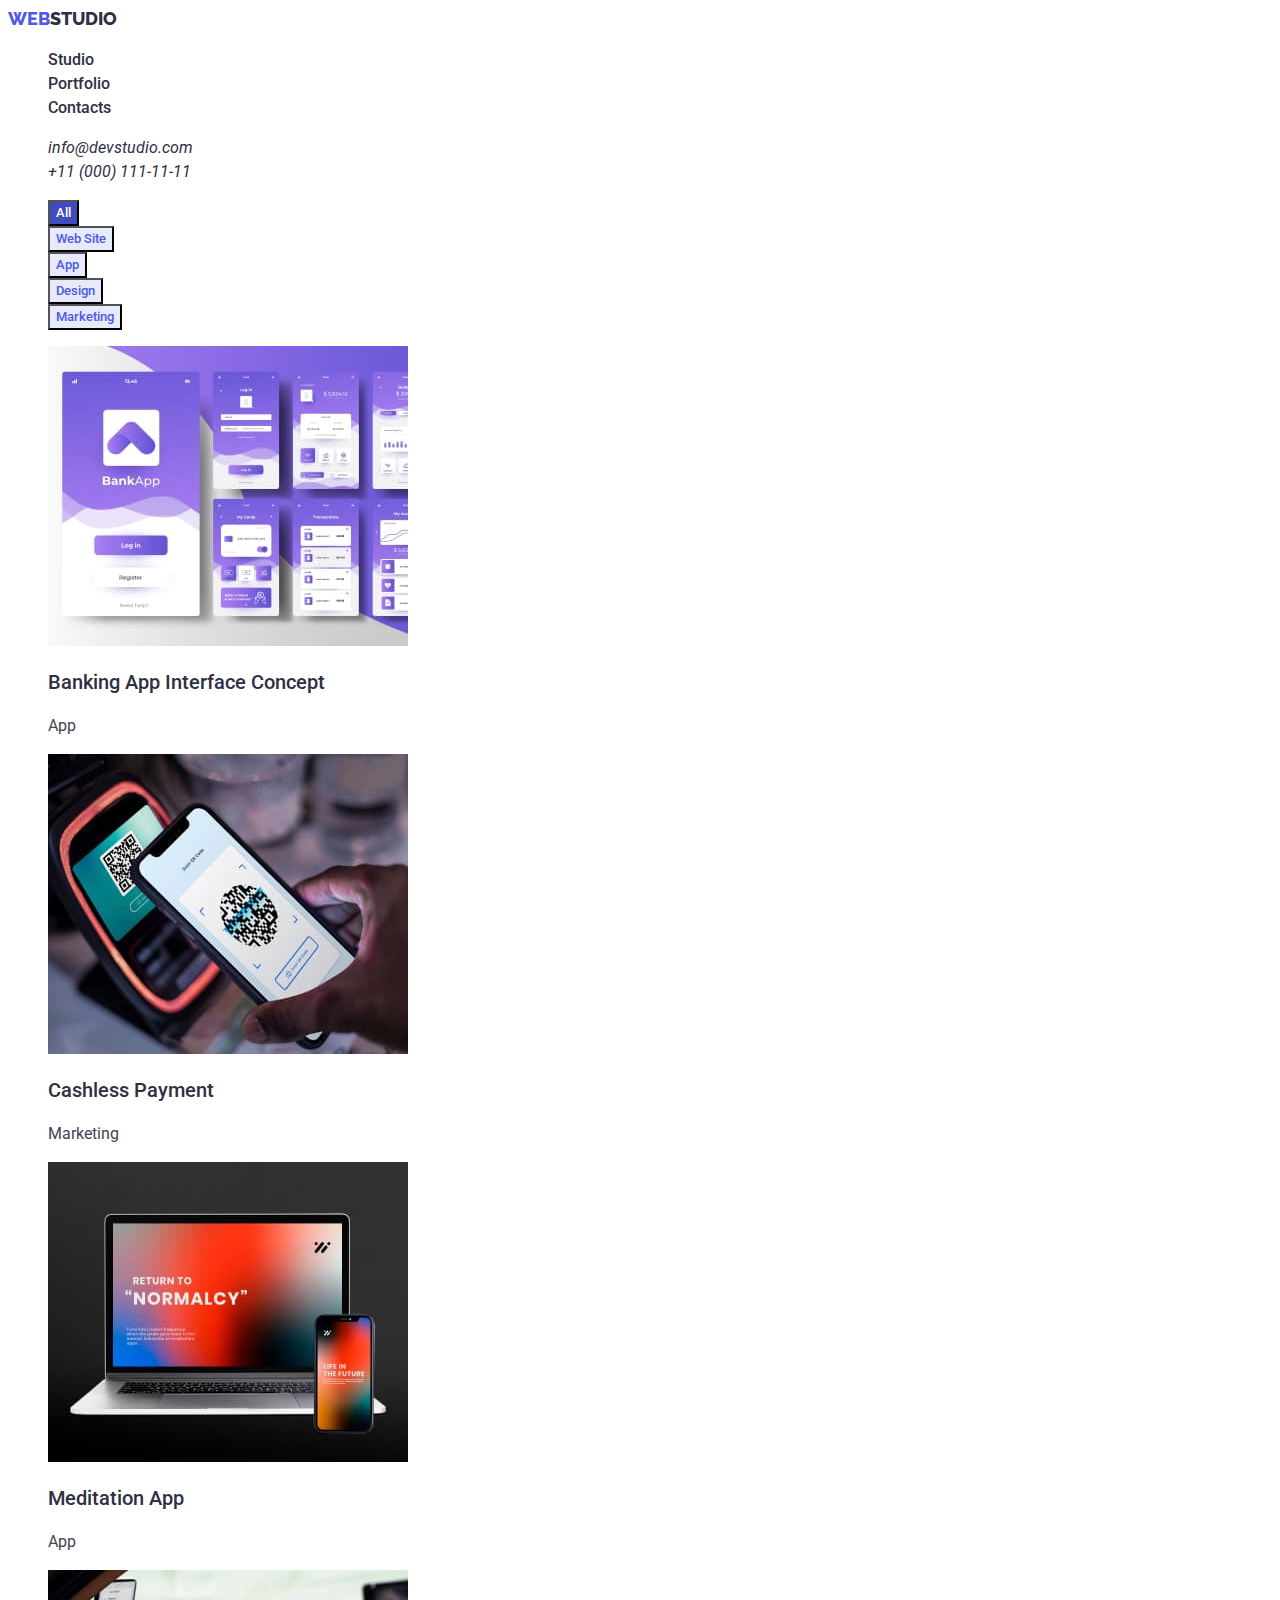
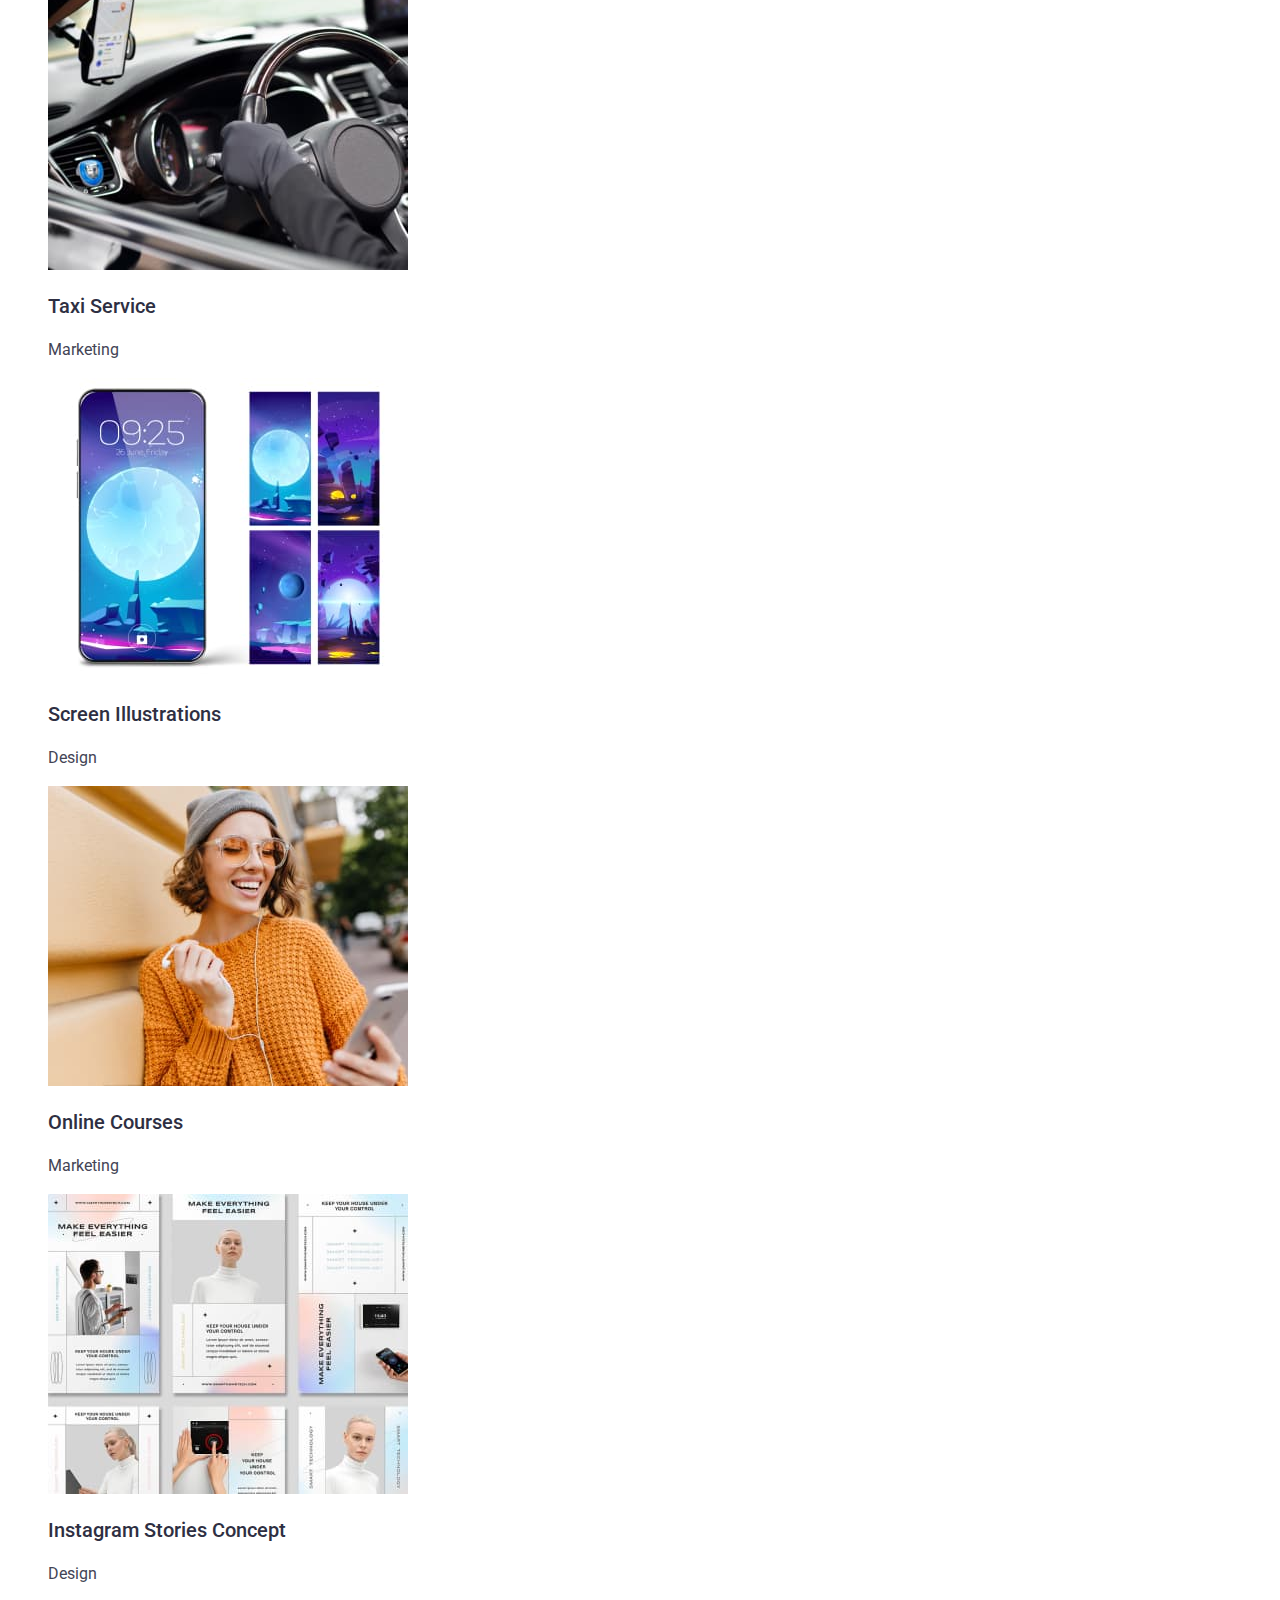
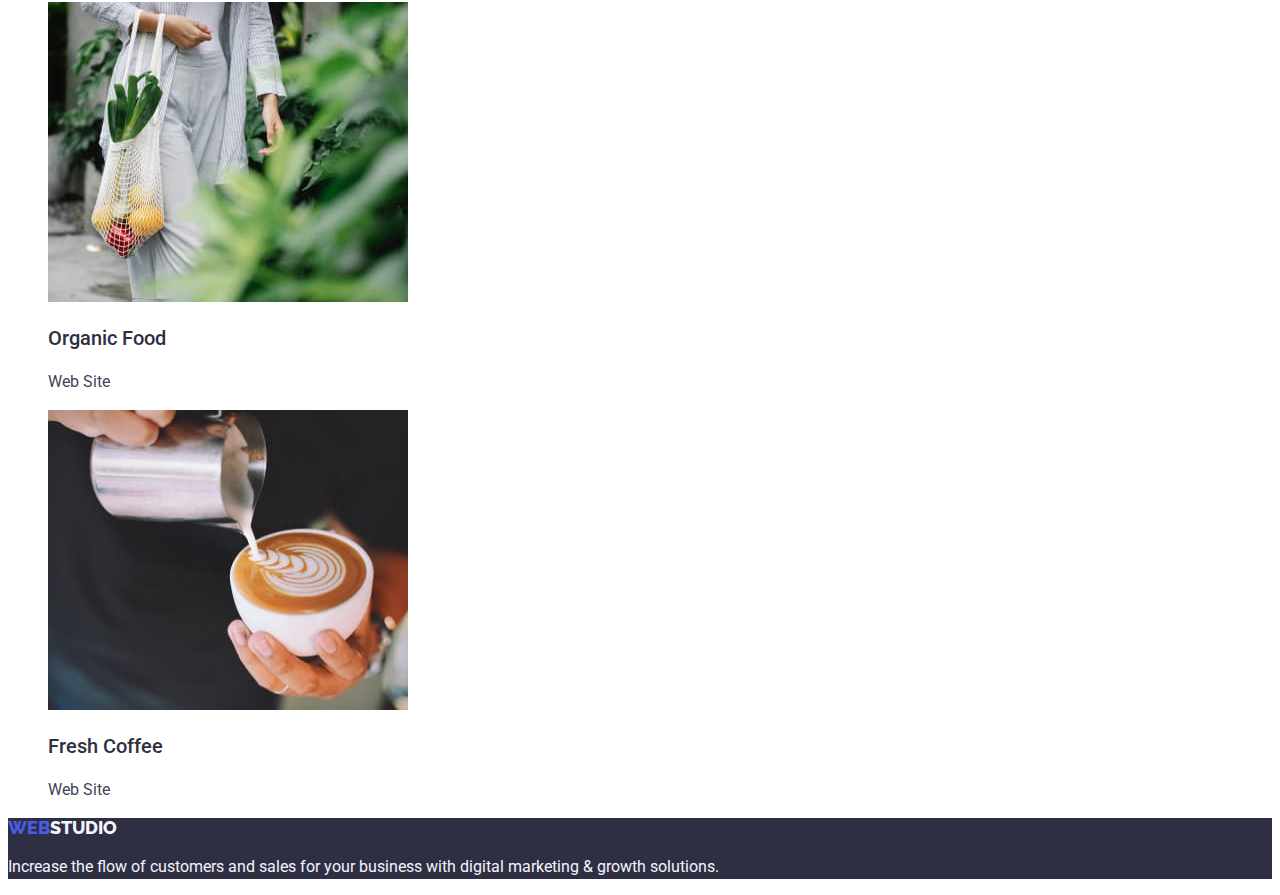
==== portfolio.html @ 07093fe7 "first attempt" ====
<!DOCTYPE html>
<html lang="en">
  <head>
    <meta charset="UTF-8" />
    <meta http-equiv="X-UA-Compatible" content="IE=edge" />
    <meta name="viewport" content="width=device-width, initial-scale=1.0" />
    <title>Portfolio</title>
    <link
      rel="stylesheet"
      href="https://fonts.googleapis.com/css2?family=Raleway:wght@800&family=Roboto:wght@400;500;700;900&display=swap"
    />
    <link rel="stylesheet" href="./css/styles.css" />
  </head>
  <body>
    <header>
      <nav class="navigation">
        <a href="./index.html" class="main-link"
          ><span class="studio-name">Web</span>Studio</a
        >
        <ul>
          <li><a href="index.html">Studio</a></li>
          <li><a href="portfolio.html">Portfolio</a></li>
          <li><a href="#">Contacts</a></li>
        </ul>
      </nav>
      <address class="contact-information">
        <ul>
          <li>
            <a href="mailto:info@devstudio.com">info@devstudio.com</a>
          </li>
          <li><a href="tel:+110001111111">+11 (000) 111-11-11</a></li>
        </ul>
      </address>
    </header>
    <main>
      <h1 hidden>Portfolio</h1>
      <ul>
        <li><button type="button" class="filter-pr-all">All</button></li>
        <li><button type="button" class="filter-pr">Web Site</button></li>
        <li><button type="button" class="filter-pr">App</button></li>
        <li><button type="button" class="filter-pr">Design</button></li>
        <li><button type="button" class="filter-pr">Marketing</button></li>
      </ul>
      <h2 hidden>Examples</h2>
      <ul>
        <li>
          <img
            src="./images/banking_app.jpg"
            alt="banking app"
            width="360"
            height="300"
          />
          <h3>Banking App Interface Concept</h3>
          <p>App</p>
        </li>
        <li>
          <img
            src="./images/cashless_payment.jpg"
            alt="cashless payment"
            width="360"
            height="300"
          />
          <h3>Cashless Payment</h3>
          <p>Marketing</p>
        </li>
        <li>
          <img
            src="./images/meditation_app.jpg"
            alt="meditation app"
            width="360"
            height="300"
          />
          <h3>Meditation App</h3>
          <p>App</p>
        </li>
        <li>
          <img
            src="./images/taxi_service.jpg"
            alt="taxi service"
            width="360"
            height="300"
          />
          <h3>Taxi Service</h3>
          <p>Marketing</p>
        </li>
        <li>
          <img
            src="./images/screen_illustrations.jpg"
            alt="screen illustrations"
            width="360"
            height="300"
          />
          <h3>Screen Illustrations</h3>
          <p>Design</p>
        </li>
        <li>
          <img
            src="./images/online_courses.jpg"
            alt="online courses"
            width="360"
            height="300"
          />
          <h3>Online Courses</h3>
          <p>Marketing</p>
        </li>
        <li>
          <img
            src="./images/instagram_stories.jpg"
            alt="instagram stories"
            width="360"
            height="300"
          />
          <h3>Instagram Stories Concept</h3>
          <p>Design</p>
        </li>
        <li>
          <img
            src="./images/organic_food.jpg"
            alt="organic food"
            width="360"
            height="300"
          />
          <h3>Organic Food</h3>
          <p>Web Site</p>
        </li>
        <li>
          <img
            src="./images/fresh_coffee.jpg"
            alt="coffee"
            width="360"
            height="300"
          />
          <h3>Fresh Coffee</h3>
          <p>Web Site</p>
        </li>
      </ul>
    </main>
    <footer>
      <a href="./index.html" class="main-link" style="color: #f4f4fd"
        ><span class="studio-name">Web</span>Studio</a
      >
      <p style="color: #f4f4fd">
        Increase the flow of customers and sales for your business with digital
        marketing & growth solutions.
      </p>
    </footer>
  </body>
</html>
---- css/styles.css ----
body {
  background-color: #ffffff;
  color: #2e2f42;
  font-family: "Roboto", sans-serif;
}

ul {
  list-style-type: none;
}

a {
  text-decoration: none;
  color: #2e2f42;
}
.navigation {
  font-size: 16px;
  font-weight: 500;
  line-height: 1.5;
}
.navigation a:hover {
  text-decoration: underline;
  color: #4d5ae5;
}
.main-link {
  text-transform: uppercase;
  line-height: 1.16;
  font-family: "Raleway", sans-serif;
  font-size: 18px;
  font-weight: 800;
}
.studio-name {
  color: #4d5ae5;
}

.contact-information {
  font-size: 16px;
  font-weight: 400;
  line-height: 1.5;
}
.contact-information a:hover {
  text-decoration: underline;
  color: #4d5ae5;
}
.motto {
  background-color: #2e2f42;
  color: #ffffff;
  font-size: 56px;
  font-weight: 700;
  line-height: 1.07;
  text-align: center;
}

.button {
  cursor: pointer;
  background-color: #4d5ae5;
  font-family: "Roboto", sans-serif;
  font-weight: 500;
  line-height: 1.5;
  color: #ffffff;
  box-shadow: 0px 4px 4px rgba(0, 0, 0, 0.15);
}

.button:hover {
  background-color: #404bbf;
  box-shadow: 0px 4px 4px rgba(0, 0, 0, 0.15);
}
h2 {
  font-size: 36px;
  line-height: 1.11;
  font-weight: 700;
}
h3 {
  font-size: 20px;
  line-height: 1.2;
  font-weight: 500;
  color: #2e2f42;
}
p {
  font-size: 16px;
  line-height: 1.5;
  font-weight: 400;
  color: #434455;
}

.team {
  background-color: #f4f4fd;
}
.team-list li {
  background-color: #ffffff;
}

footer {
  background-color: #2e2f42;
}

.filter-pr {
  cursor: pointer;
  background-color: #e7e9fc;
  color: #4d5ae5;
  font-family: "Roboto", sans-serif;
  font-weight: 500;
  line-height: 1.5;
}

.filter-pr-all {
  cursor: pointer;
  background-color: #404bbf;
  color: #ffffff;
  font-family: "Roboto", sans-serif;
  font-weight: 500;
  line-height: 1.5;
}
.filter-pr:hover {
  background-color: #404bbf;
}
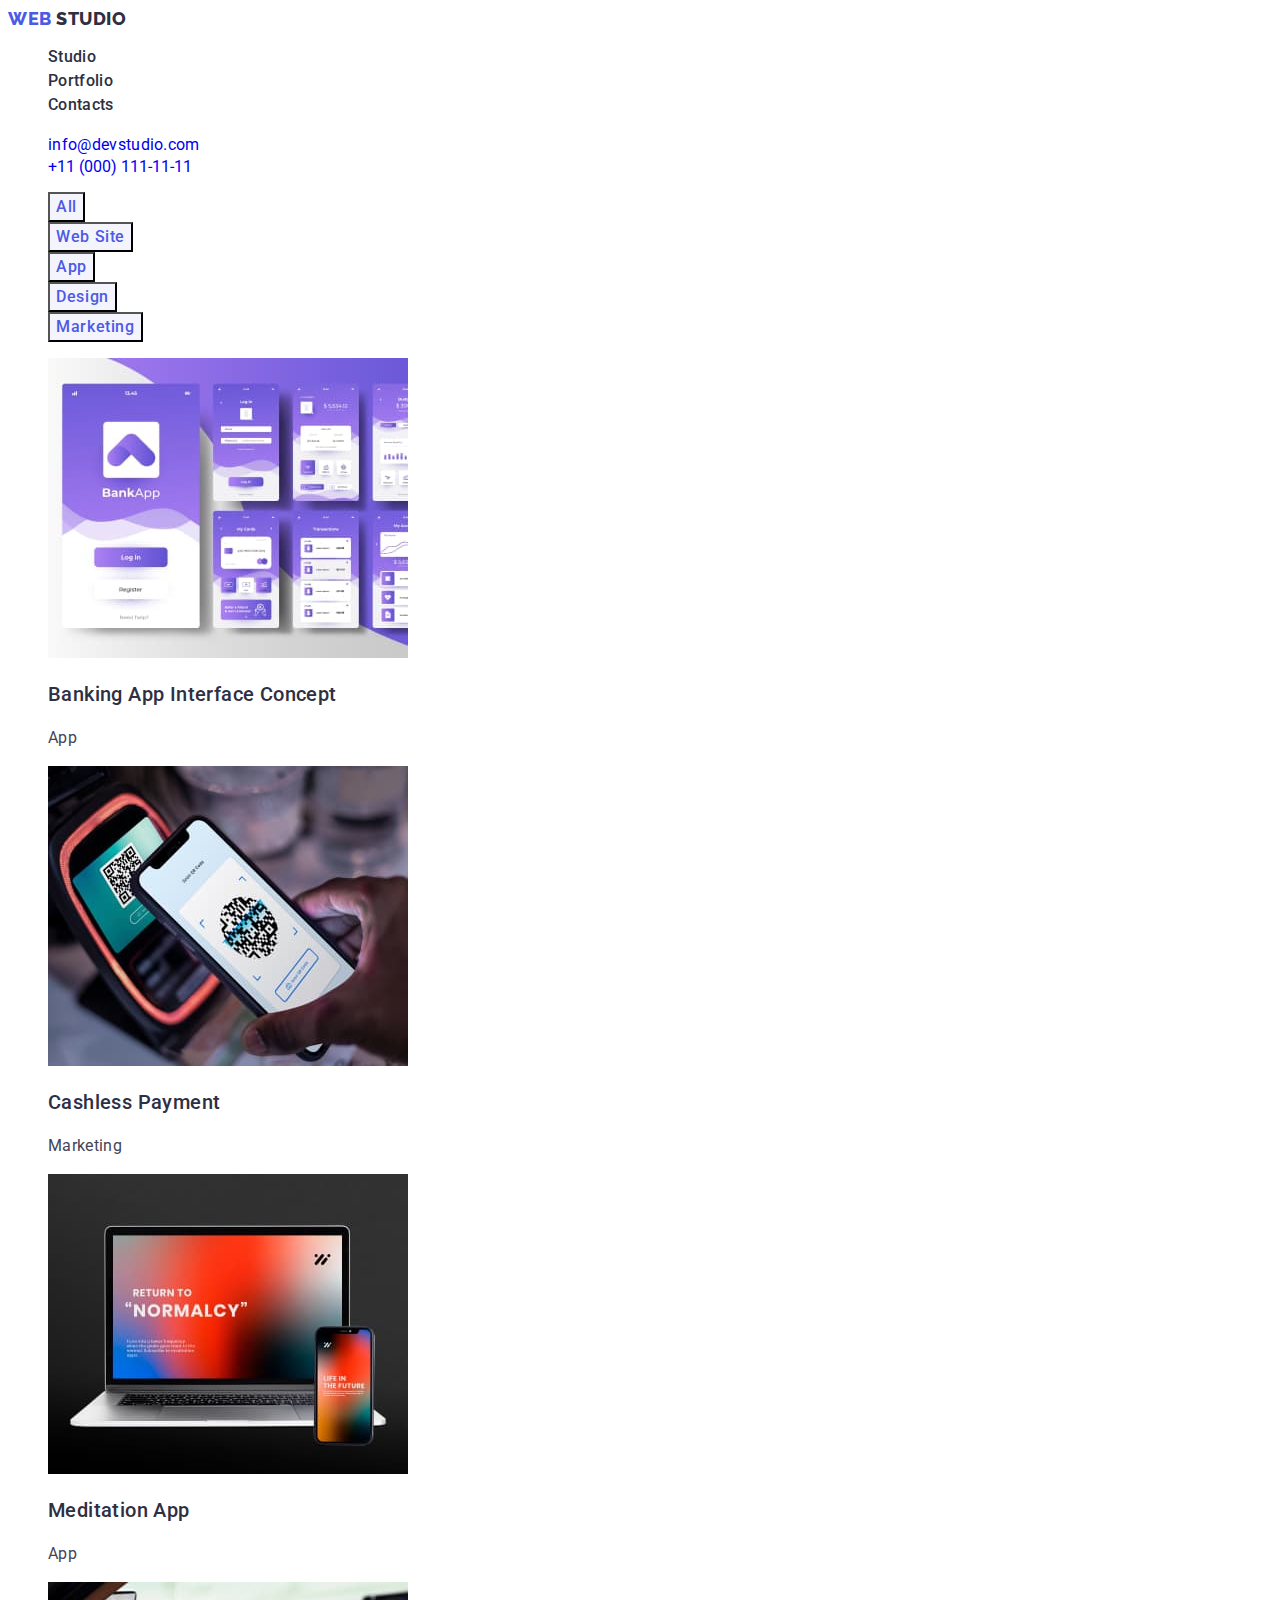
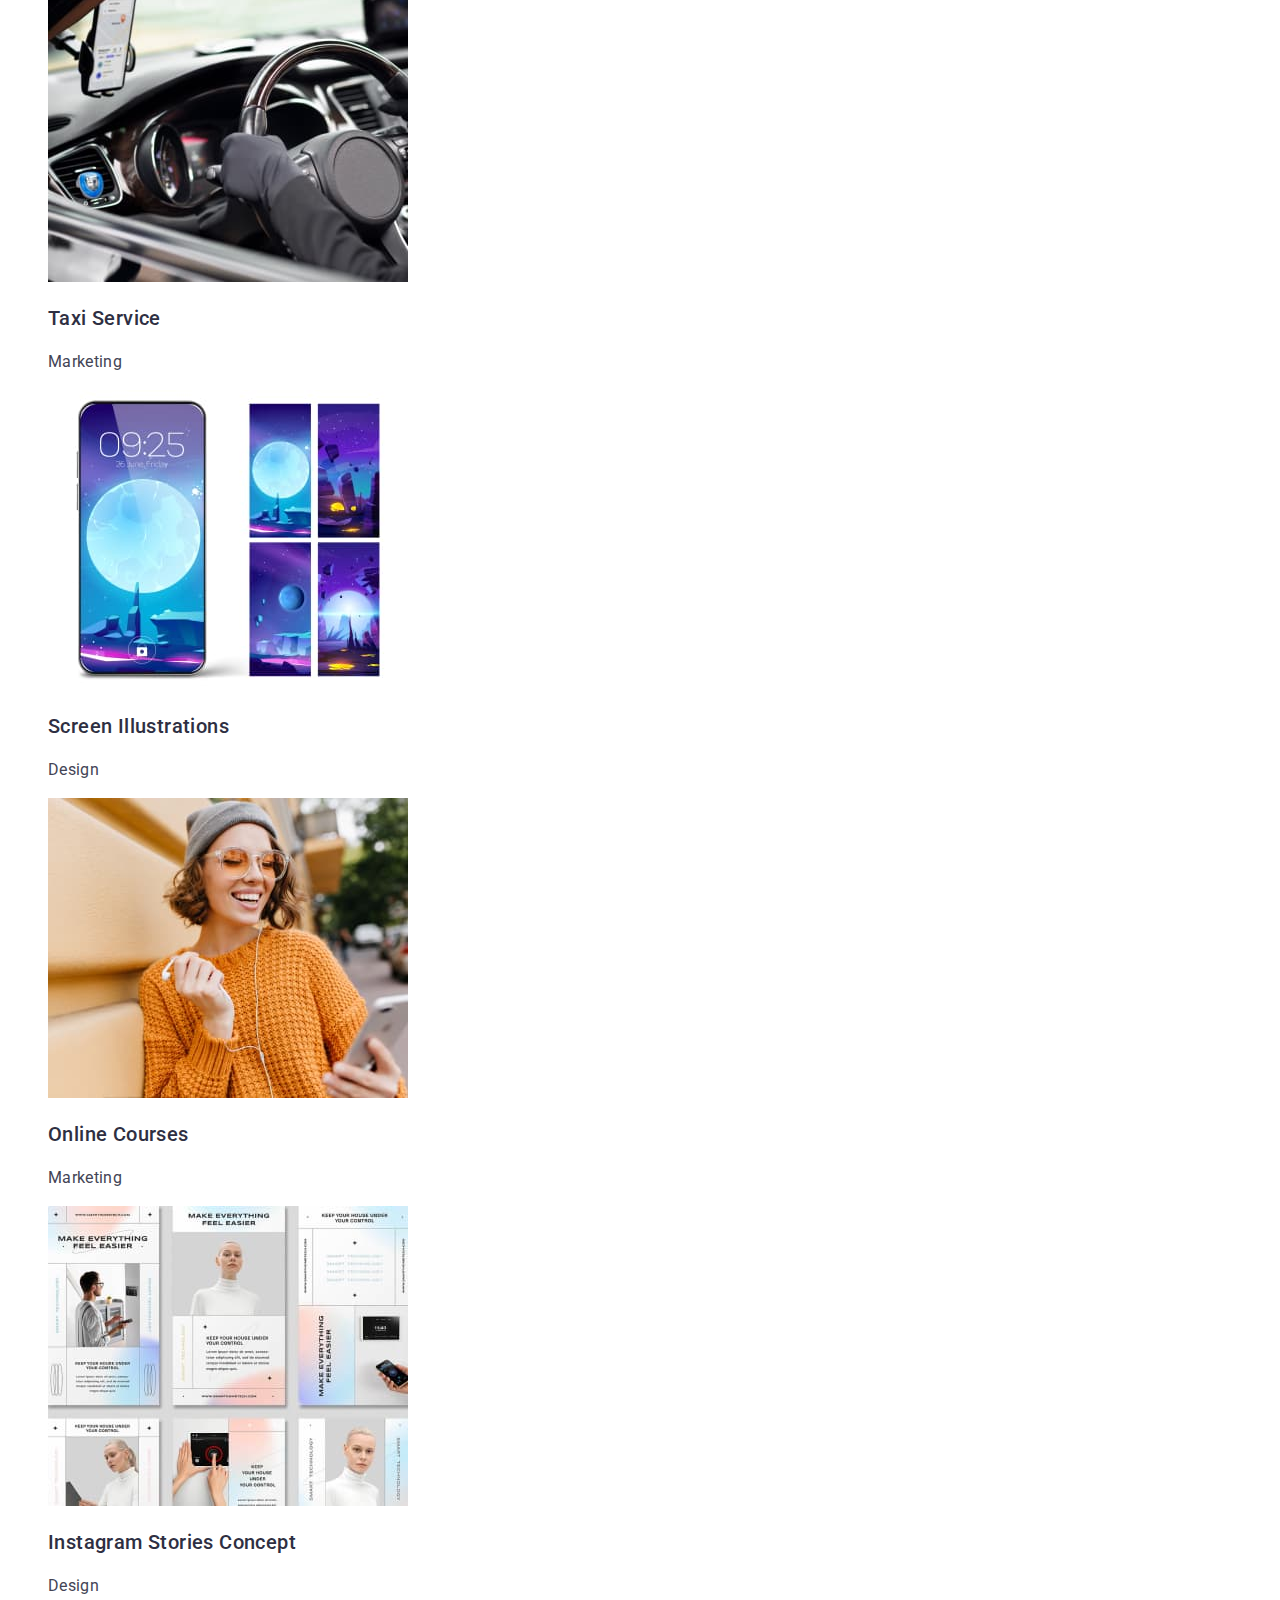
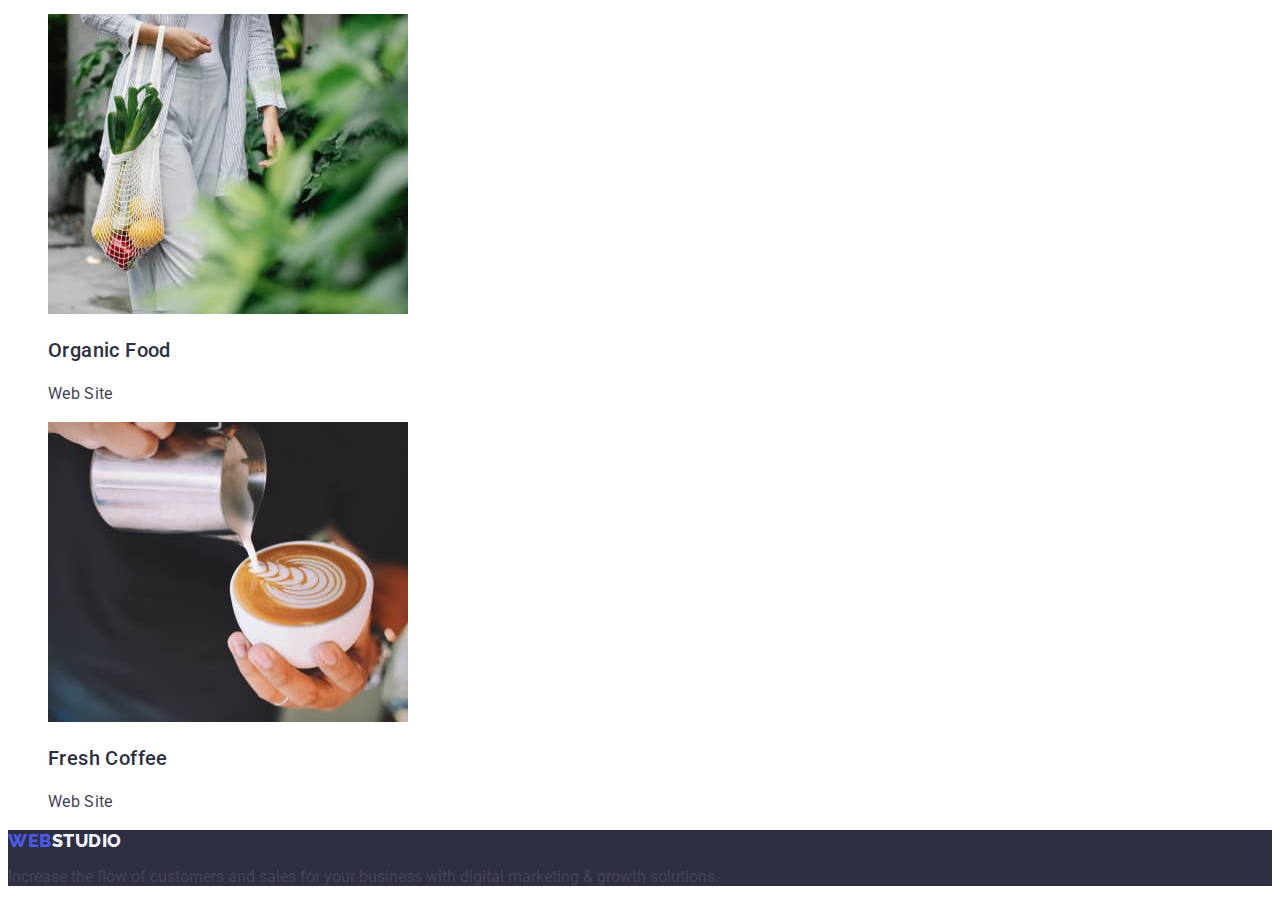
==== commit d5864675: "variant3" ====
--- a/portfolio.html
+++ b/portfolio.html
@@ -5,143 +5,144 @@
     <meta http-equiv="X-UA-Compatible" content="IE=edge" />
     <meta name="viewport" content="width=device-width, initial-scale=1.0" />
     <title>Portfolio</title>
+    <link rel="preconnect" href="https://fonts.googleapis.com" />
+    <link rel="preconnect" href="https://fonts.gstatic.com" crossorigin />
     <link
       rel="stylesheet"
       href="https://fonts.googleapis.com/css2?family=Raleway:wght@800&family=Roboto:wght@400;500;700;900&display=swap"
     />
     <link rel="stylesheet" href="./css/styles.css" />
   </head>
+
   <body>
     <header>
-      <nav class="navigation">
-        <a href="./index.html" class="main-link"
-          ><span class="studio-name">Web</span>Studio</a
+      <nav>
+        <a href="./index.html" class="main-link link"
+          >Web <span class="studio-name">Studio</span></a
         >
-        <ul>
-          <li><a href="index.html">Studio</a></li>
-          <li><a href="portfolio.html">Portfolio</a></li>
-          <li><a href="#">Contacts</a></li>
+        <ul class="list">
+          <li><a href="./index.html" class="menu-list link">Studio</a></li>
+          <li><a href="./portfolio.html" class="menu-list link">Portfolio</a></li>
+          <li><a href="#" class="menu-list link">Contacts</a></li>
         </ul>
       </nav>
-      <address class="contact-information">
-        <ul>
-          <li>
-            <a href="mailto:info@devstudio.com">info@devstudio.com</a>
+      <address class="contact-information-general">
+        <ul class="list">
+          <li class="contact-information">
+            <a href="mailto:info@devstudio.com" class="link">info@devstudio.com</a>
           </li>
-          <li><a href="tel:+110001111111">+11 (000) 111-11-11</a></li>
+          <li><a href="tel:+110001111111" class="link">+11 (000) 111-11-11</a></li>
         </ul>
       </address>
     </header>
+
     <main>
-      <h1 hidden>Portfolio</h1>
-      <ul>
-        <li><button type="button" class="filter-pr-all">All</button></li>
-        <li><button type="button" class="filter-pr">Web Site</button></li>
-        <li><button type="button" class="filter-pr">App</button></li>
-        <li><button type="button" class="filter-pr">Design</button></li>
-        <li><button type="button" class="filter-pr">Marketing</button></li>
-      </ul>
-      <h2 hidden>Examples</h2>
-      <ul>
-        <li>
-          <img
-            src="./images/banking_app.jpg"
-            alt="banking app"
-            width="360"
-            height="300"
-          />
-          <h3>Banking App Interface Concept</h3>
-          <p>App</p>
-        </li>
-        <li>
-          <img
-            src="./images/cashless_payment.jpg"
-            alt="cashless payment"
-            width="360"
-            height="300"
-          />
-          <h3>Cashless Payment</h3>
-          <p>Marketing</p>
-        </li>
-        <li>
-          <img
-            src="./images/meditation_app.jpg"
-            alt="meditation app"
-            width="360"
-            height="300"
-          />
-          <h3>Meditation App</h3>
-          <p>App</p>
-        </li>
-        <li>
-          <img
-            src="./images/taxi_service.jpg"
-            alt="taxi service"
-            width="360"
-            height="300"
-          />
-          <h3>Taxi Service</h3>
-          <p>Marketing</p>
-        </li>
-        <li>
-          <img
-            src="./images/screen_illustrations.jpg"
-            alt="screen illustrations"
-            width="360"
-            height="300"
-          />
-          <h3>Screen Illustrations</h3>
-          <p>Design</p>
-        </li>
-        <li>
-          <img
-            src="./images/online_courses.jpg"
-            alt="online courses"
-            width="360"
-            height="300"
-          />
-          <h3>Online Courses</h3>
-          <p>Marketing</p>
-        </li>
-        <li>
-          <img
-            src="./images/instagram_stories.jpg"
-            alt="instagram stories"
-            width="360"
-            height="300"
-          />
-          <h3>Instagram Stories Concept</h3>
-          <p>Design</p>
-        </li>
-        <li>
-          <img
-            src="./images/organic_food.jpg"
-            alt="organic food"
-            width="360"
-            height="300"
-          />
-          <h3>Organic Food</h3>
-          <p>Web Site</p>
-        </li>
-        <li>
-          <img
-            src="./images/fresh_coffee.jpg"
-            alt="coffee"
-            width="360"
-            height="300"
-          />
-          <h3>Fresh Coffee</h3>
-          <p>Web Site</p>
-        </li>
-      </ul>
+      <section>
+        <h1 hidden>Portfolio</h1>
+        <ul class="list">
+          <li><button type="button" class="filter-pr">All</button></li>
+          <li><button type="button" class="filter-pr">Web Site</button></li>
+          <li><button type="button" class="filter-pr">App</button></li>
+          <li><button type="button" class="filter-pr">Design</button></li>
+          <li><button type="button" class="filter-pr">Marketing</button></li>
+        </ul>
+
+        <ul class="list">
+          <li class="link">
+            <img
+              src="./images/banking_app.jpg"
+              alt="banking app"
+              width="360"
+              height="300"
+            />
+            <h3 class="product-headline">Banking App Interface Concept</h3>
+            <p class="product-description">App</p>
+          </li>
+          <li class="link">
+            <img
+              src="./images/cashless_payment.jpg"
+              alt="cashless payment"
+              width="360"
+              height="300"
+            />
+            <h3 class="product-headline">Cashless Payment</h3>
+            <p class="product-description">Marketing</p>
+          </li>
+          <li class="link">
+            <img
+              src="./images/meditation_app.jpg"
+              alt="meditation app"
+              width="360"
+              height="300"
+            />
+            <h3 class="product-headline">Meditation App</h3>
+            <p class="product-description">App</p>
+          </li>
+          <li class="link">
+            <img
+              src="./images/taxi_service.jpg"
+              alt="taxi service"
+              width="360"
+              height="300"
+            />
+            <h3 class="product-headline">Taxi Service</h3>
+            <p class="product-description">Marketing</p>
+          </li>
+          <li class="link">
+            <img
+              src="./images/screen_illustrations.jpg"
+              alt="screen illustrations"
+              width="360"
+              height="300"
+            />
+            <h3 class="product-headline">Screen Illustrations</h3>
+            <p class="product-description">Design</p>
+          </li>
+          <li class="link">
+            <img
+              src="./images/online_courses.jpg"
+              alt="online courses"
+              width="360"
+              height="300"
+            />
+            <h3 class="product-headline">Online Courses</h3>
+            <p class="product-description">Marketing</p>
+          </li>
+          <li class="link">
+            <img
+              src="./images/instagram_stories.jpg"
+              alt="instagram stories"
+              width="360"
+              height="300"
+            />
+            <h3 class="product-headline">Instagram Stories Concept</h3>
+            <p class="product-description">Design</p>
+          </li>
+          <li class="link">
+            <img
+              src="./images/organic_food.jpg"
+              alt="organic food"
+              width="360"
+              height="300"
+            />
+            <h3 class="product-headline">Organic Food</h3>
+            <p class="product-description">Web Site</p>
+          </li>
+          <li class="link">
+            <img src="./images/fresh_coffee.jpg" alt="coffee" width="360" height="300" />
+            <h3 class="product-headline">Fresh Coffee</h3>
+            <p class="product-description">Web Site</p>
+          </li>
+        </ul>
+      </section>
     </main>
-    <footer>
-      <a href="./index.html" class="main-link" style="color: #f4f4fd"
-        ><span class="studio-name">Web</span>Studio</a
+    <footer class="addendum">
+      <a href="./index.html" class="addendum-main-link link"
+        >Web<span class="addendum-variable">Studio</span></a
       >
-      <p style="color: #f4f4fd">
-        Increase the flow of customers and sales for your business with digital
-        marketing & growth solutions.
+      <p>
+        Increase the flow of customers and sales for your business with digital marketing
+        & growth solutions.
       </p>
     </footer>
   </body>
--- a/css/styles.css
+++ b/css/styles.css
@@ -1,115 +1,222 @@
 body {
   background-color: #ffffff;
-  color: #2e2f42;
   font-family: "Roboto", sans-serif;
-}
-
-ul {
-  list-style-type: none;
-}
-
-a {
+  color: #434455;
+}
+:root {
+  --brand-color: #4d5ae5;
+  --normal-color: #2e2f42;
+  --main-color: #434455;
+  --button-color: #f4f4fd;
+}
+
+/* Default class */
+
+.link {
   text-decoration: none;
-  color: #2e2f42;
-}
-.navigation {
-  font-size: 16px;
-  font-weight: 500;
-  line-height: 1.5;
-}
-.navigation a:hover {
-  text-decoration: underline;
-  color: #4d5ae5;
-}
+}
+.list {
+  list-style: none;
+}
+
+/* Header */
+
 .main-link {
   text-transform: uppercase;
   line-height: 1.16;
   font-family: "Raleway", sans-serif;
   font-size: 18px;
   font-weight: 800;
+  line-height: 1.17;
+  letter-spacing: 0.03em;
+  color: var(--brand-color);
 }
 .studio-name {
-  color: #4d5ae5;
+  color: #2e2f42;
+}
+.menu-list {
+  list-style: none;
+  font-size: 16px;
+  font-weight: 500;
+  line-height: 1.5;
+  letter-spacing: 0.02em;
+  color: var(--normal-color);
+}
+
+.menu-list a:hover {
+  color: #404bbf;
+}
+.menu-list a:active {
+  color: #404bbf;
+}
+
+.contact-information-general {
+  font-style: normal;
 }
 
 .contact-information {
   font-size: 16px;
   font-weight: 400;
   line-height: 1.5;
+  font-style: normal;
+  letter-spacing: 0.02em;
+  color: var(--main-color);
 }
 .contact-information a:hover {
-  text-decoration: underline;
-  color: #4d5ae5;
+  color: #404bbf;
+}
+
+.contact-information a:active {
+  color: #404bbf;
+}
+
+/* Main index*/
+
+.motto-background {
+  background-color: var(--normal-color);
 }
 .motto {
-  background-color: #2e2f42;
   color: #ffffff;
   font-size: 56px;
   font-weight: 700;
   line-height: 1.07;
   text-align: center;
+  letter-spacing: 0.02em;
 }
 
 .button {
   cursor: pointer;
   background-color: #4d5ae5;
   font-family: "Roboto", sans-serif;
-  font-weight: 500;
-  line-height: 1.5;
-  color: #ffffff;
-  box-shadow: 0px 4px 4px rgba(0, 0, 0, 0.15);
+  font-size: 16px;
+  font-weight: 500;
+  line-height: 1.5;
+  letter-spacing: 0.04em;
+  color: #ffffff;
 }
 
 .button:hover {
   background-color: #404bbf;
-  box-shadow: 0px 4px 4px rgba(0, 0, 0, 0.15);
-}
-h2 {
+}
+.button:focus {
+  background-color: #404bbf;
+}
+
+.about-us .our-products {
   font-size: 36px;
   line-height: 1.11;
   font-weight: 700;
-}
-h3 {
+  text-align: center;
+  letter-spacing: 0.02em;
+  text-transform: capitalize;
+  color: var(--normal-color);
+  text-decoration: none;
+}
+.about-us-headline {
   font-size: 20px;
   line-height: 1.2;
   font-weight: 500;
-  color: #2e2f42;
-}
-p {
+  color: var(--normal-color);
+  letter-spacing: 0.02em;
+}
+
+.about-us-text {
   font-size: 16px;
   line-height: 1.5;
   font-weight: 400;
-  color: #434455;
+  color: var(--main-color);
+  letter-spacing: 0.02em;
+}
+
+.our-products {
+  font-size: 36px;
+  line-height: 1.11;
+  font-weight: 700;
+  text-align: center;
+  letter-spacing: 0.02em;
+  text-transform: capitalize;
+  color: var(--normal-color);
+  text-decoration: none;
 }
 
 .team {
   background-color: #f4f4fd;
 }
+
+.our-team {
+  font-size: 36px;
+  line-height: 1.11;
+  text-align: center;
+  letter-spacing: 0.02em;
+  text-transform: capitalize;
+  color: var(--normal-color);
+}
+
 .team-list li {
   background-color: #ffffff;
 }
 
-footer {
-  background-color: #2e2f42;
-}
+.personality-headline {
+  font-size: 20px;
+  line-height: 1.2;
+  font-weight: 500;
+  color: var(--normal-color);
+  letter-spacing: 0.02em;
+  background-color: #ffffff;
+}
+
+/* Footer */
+
+.addendum {
+  background-color: var(--normal-color);
+}
+
+.addendum-main-link {
+  font-family: "Raleway", sans-serif;
+  font-weight: 800;
+  font-size: 18px;
+  line-height: 1.17;
+  letter-spacing: 0.03em;
+  text-transform: uppercase;
+  color: var(--brand-color);
+}
+.addendum-variable {
+  color: #f4f4fd;
+}
+
+/* Main portfolio*/
 
 .filter-pr {
   cursor: pointer;
-  background-color: #e7e9fc;
-  color: #4d5ae5;
+  background-color: var(--button-color);
   font-family: "Roboto", sans-serif;
   font-weight: 500;
   line-height: 1.5;
-}
-
-.filter-pr-all {
-  cursor: pointer;
-  background-color: #404bbf;
-  color: #ffffff;
-  font-family: "Roboto", sans-serif;
-  font-weight: 500;
-  line-height: 1.5;
-}
+  font-size: 16px;
+  letter-spacing: 0.04em;
+  color: var(--brand-color);
+}
+
 .filter-pr:hover {
-  background-color: #404bbf;
-}
+  color: #ffffff;
+  background-color: #404bbf;
+}
+.filter-pr:focus {
+  color: #ffffff;
+  background-color: #404bbf;
+}
+
+.product-headline {
+  font-weight: 500;
+  font-size: 20px;
+  line-height: 1.2;
+  letter-spacing: 0.02em;
+  color: var(--normal-color);
+}
+
+.product-description {
+  font-size: 16px;
+  line-height: 1.5;
+  letter-spacing: 0.02em;
+  color: var(--main-color);
+}
